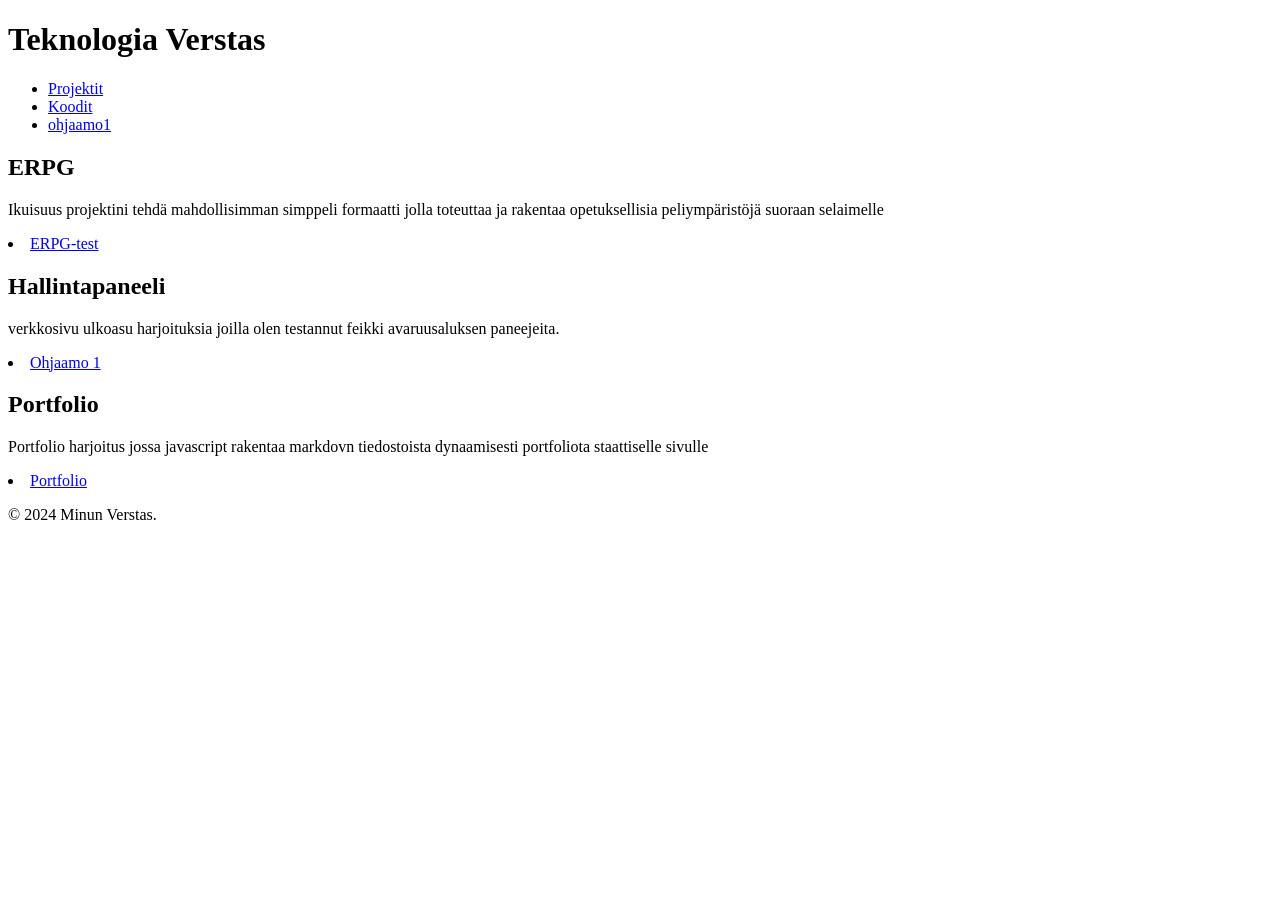
==== index.html @ 9ac34b75 "otsikoiden päivitys" ====
<!DOCTYPE html>
<html lang="fi">
<head>
    <meta charset="UTF-8">
    <meta name="viewport" content="width=device-width, initial-scale=1.0">
    <title>Teknologia Verstas</title>
    <style src="tyylit/laatikkotyyli.css"></style>
</head>

<body>
    <header>
        <h1>Teknologia Verstas</h1>
    </header>
    <nav>
        <ul>
            <li><a href="#projektit">Projektit</a></li>
            <li><a href="#koodit">Koodit</a></li>
            <li><a href="ohjaamo1.html">ohjaamo1</a></li>
        </ul>
    </nav>
    <div class="container">
        <main>
            <div class="project">
                <h2>ERPG</h2>
                <p>Ikuisuus projektini tehdä mahdollisimman simppeli formaatti jolla toteuttaa ja rakentaa opetuksellisia peliympäristöjä suoraan selaimelle</p>
                <li><a href="ERPG-test.html">ERPG-test</a></li>
            </div>
            <div class="project">
                <h2>Hallintapaneeli</h2>
                <p>verkkosivu ulkoasu harjoituksia joilla olen testannut feikki avaruusaluksen paneejeita.</p>
                <li><a href="ohjaamo1.html">Ohjaamo 1</a></li>
            </div>
            <div class="project">
                <h2>Portfolio</h2>
                <p>Portfolio harjoitus jossa javascript rakentaa markdovn tiedostoista dynaamisesti portfoliota staattiselle sivulle</p>
                <li><a href="Portfolio.html">Portfolio</a></li>
            </div>
            <!-- Lisää projekteja tarvittaessa -->
        </main>
    </div>
    <footer>
        <p>&copy; 2024 Minun Verstas.</p>
    </footer>
</body>
</html>
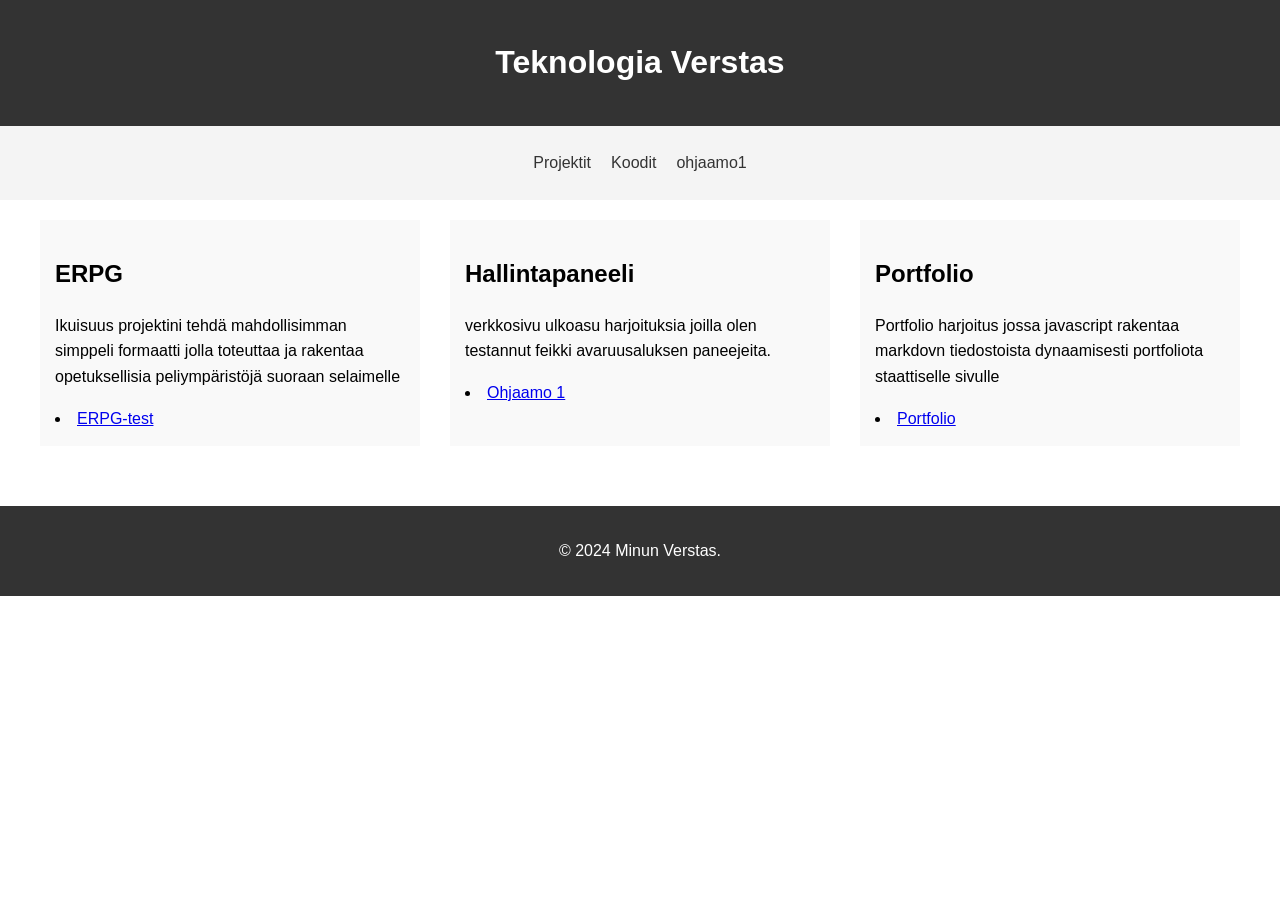
==== commit d9a67ee7: "tyyli linkki korjaus 1" ====
--- a/index.html
+++ b/index.html
@@ -4,7 +4,9 @@
     <meta charset="UTF-8">
     <meta name="viewport" content="width=device-width, initial-scale=1.0">
     <title>Teknologia Verstas</title>
-    <style src="tyylit/laatikkotyyli.css"></style>
+    <style src="./tyylit/laatikkotyyli.css"></style>
+    <link rel="stylesheet" href="./tyylit/laatikkotyyli.css">
+
 </head>
 
 <body>
--- a/tyylit/laatikkotyyli.css
+++ b/tyylit/laatikkotyyli.css
@@ -0,0 +1,63 @@
+body {
+    font-family: Arial, sans-serif;
+    line-height: 1.6;
+    margin: 0;
+    padding: 0;
+}
+.container {
+    max-width: 1200px;
+    margin: 0 auto;
+    padding: 20px;
+}
+header {
+    background-color: #333;
+    color: #fff;
+    text-align: center;
+    padding: 1rem;
+}
+nav {
+    background-color: #f4f4f4;
+    padding: 0.5rem;
+}
+nav ul {
+    list-style-type: none;
+    padding: 0;
+    display: flex;
+    justify-content: center;
+}
+nav ul li {
+    margin: 0 10px;
+}
+nav ul li a {
+    text-decoration: none;
+    color: #333;
+}
+main {
+    display: flex;
+    flex-wrap: wrap;
+    justify-content: space-between;
+}
+.project {
+    flex-basis: calc(33.333% - 20px);
+    margin-bottom: 20px;
+    background-color: #f9f9f9;
+    padding: 15px;
+    box-sizing: border-box;
+}
+footer {
+    background-color: #333;
+    color: #fff;
+    text-align: center;
+    padding: 1rem;
+    margin-top: 20px;
+}
+@media (max-width: 768px) {
+    .project {
+        flex-basis: calc(50% - 20px);
+    }
+}
+@media (max-width: 480px) {
+    .project {
+        flex-basis: 100%;
+    }
+}
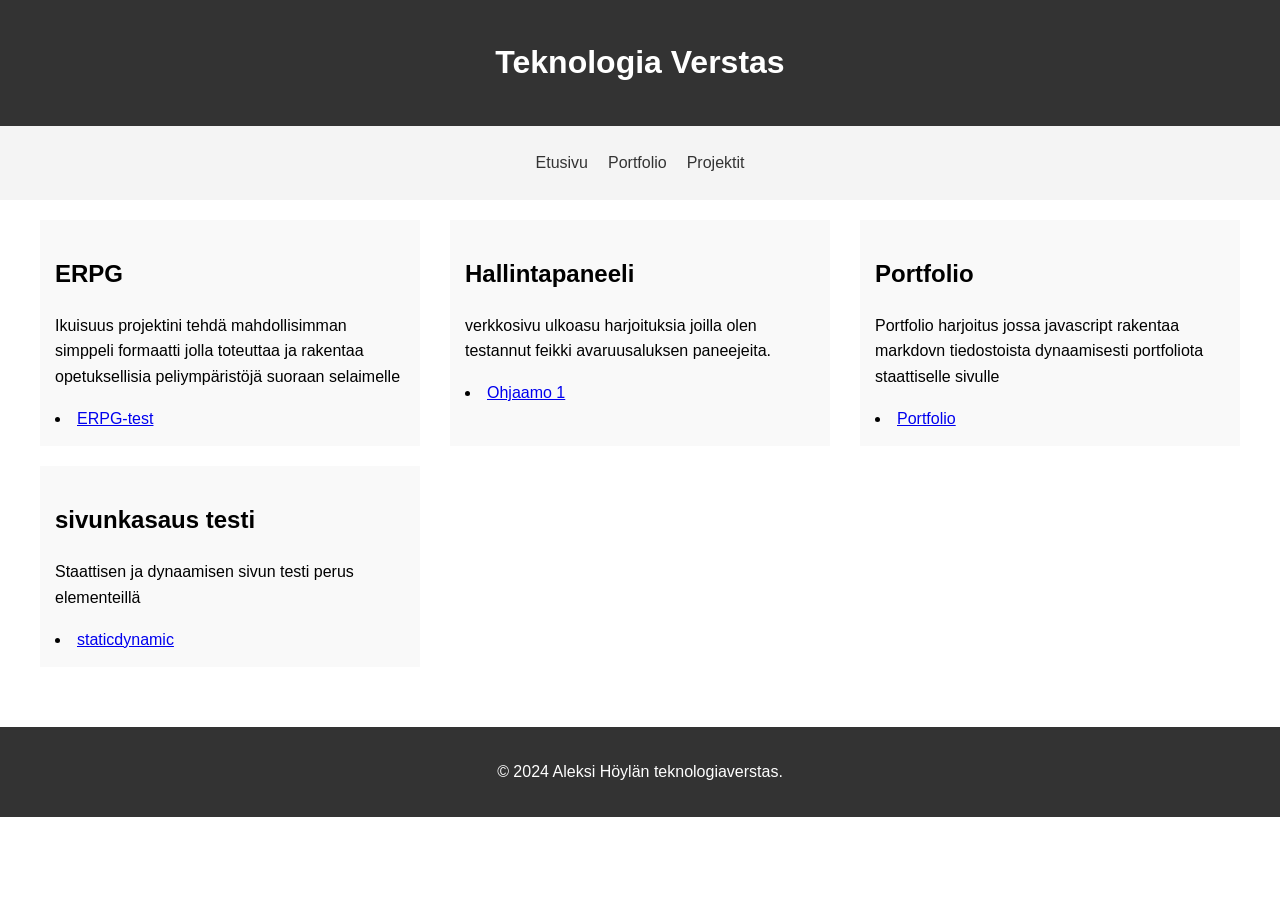
==== commit 451aacd7: "staattisen sivun testin lisäys" ====
--- a/index.html
+++ b/index.html
@@ -4,7 +4,6 @@
     <meta charset="UTF-8">
     <meta name="viewport" content="width=device-width, initial-scale=1.0">
     <title>Teknologia Verstas</title>
-    <style src="./tyylit/laatikkotyyli.css"></style>
     <link rel="stylesheet" href="./tyylit/laatikkotyyli.css">
 
 </head>
@@ -15,33 +14,39 @@
     </header>
     <nav>
         <ul>
+            <li><a href="#etusivu">Etusivu</a></li>
+            <li><a href="#portfolio">Portfolio</a></li>
             <li><a href="#projektit">Projektit</a></li>
-            <li><a href="#koodit">Koodit</a></li>
-            <li><a href="ohjaamo1.html">ohjaamo1</a></li>
         </ul>
     </nav>
     <div class="container">
         <main>
-            <div class="project">
+            <div class="laatikko">
                 <h2>ERPG</h2>
                 <p>Ikuisuus projektini tehdä mahdollisimman simppeli formaatti jolla toteuttaa ja rakentaa opetuksellisia peliympäristöjä suoraan selaimelle</p>
                 <li><a href="ERPG-test.html">ERPG-test</a></li>
             </div>
-            <div class="project">
+            <div class="laatikko">
                 <h2>Hallintapaneeli</h2>
                 <p>verkkosivu ulkoasu harjoituksia joilla olen testannut feikki avaruusaluksen paneejeita.</p>
                 <li><a href="ohjaamo1.html">Ohjaamo 1</a></li>
             </div>
-            <div class="project">
+            <div class="laatikko">
                 <h2>Portfolio</h2>
                 <p>Portfolio harjoitus jossa javascript rakentaa markdovn tiedostoista dynaamisesti portfoliota staattiselle sivulle</p>
                 <li><a href="Portfolio.html">Portfolio</a></li>
+            </div>
+            <div class="laatikko">
+                <h2>sivunkasaus testi</h2>
+                <p>Staattisen ja dynaamisen sivun testi perus elementeillä</p>
+                <li><a href="staticdynamic.html">staticdynamic</a></li>
             </div>
             <!-- Lisää projekteja tarvittaessa -->
         </main>
     </div>
     <footer>
-        <p>&copy; 2024 Minun Verstas.</p>
+        <p>&copy; 2024 Aleksi Höylän teknologiaverstas.</p>
+
     </footer>
 </body>
 </html>
--- a/tyylit/laatikkotyyli.css
+++ b/tyylit/laatikkotyyli.css
@@ -37,7 +37,7 @@
     flex-wrap: wrap;
     justify-content: space-between;
 }
-.project {
+.laatikko {
     flex-basis: calc(33.333% - 20px);
     margin-bottom: 20px;
     background-color: #f9f9f9;
@@ -51,13 +51,22 @@
     padding: 1rem;
     margin-top: 20px;
 }
+button {
+    margin: 0 10px;
+    list-style-type: none;
+    padding: 0;
+    display: flex;
+    justify-content: center;
+    text-decoration: none;
+    color: #333;
+}
 @media (max-width: 768px) {
-    .project {
+    .laatikko {
         flex-basis: calc(50% - 20px);
     }
 }
 @media (max-width: 480px) {
-    .project {
+    .laatikko {
         flex-basis: 100%;
     }
 }
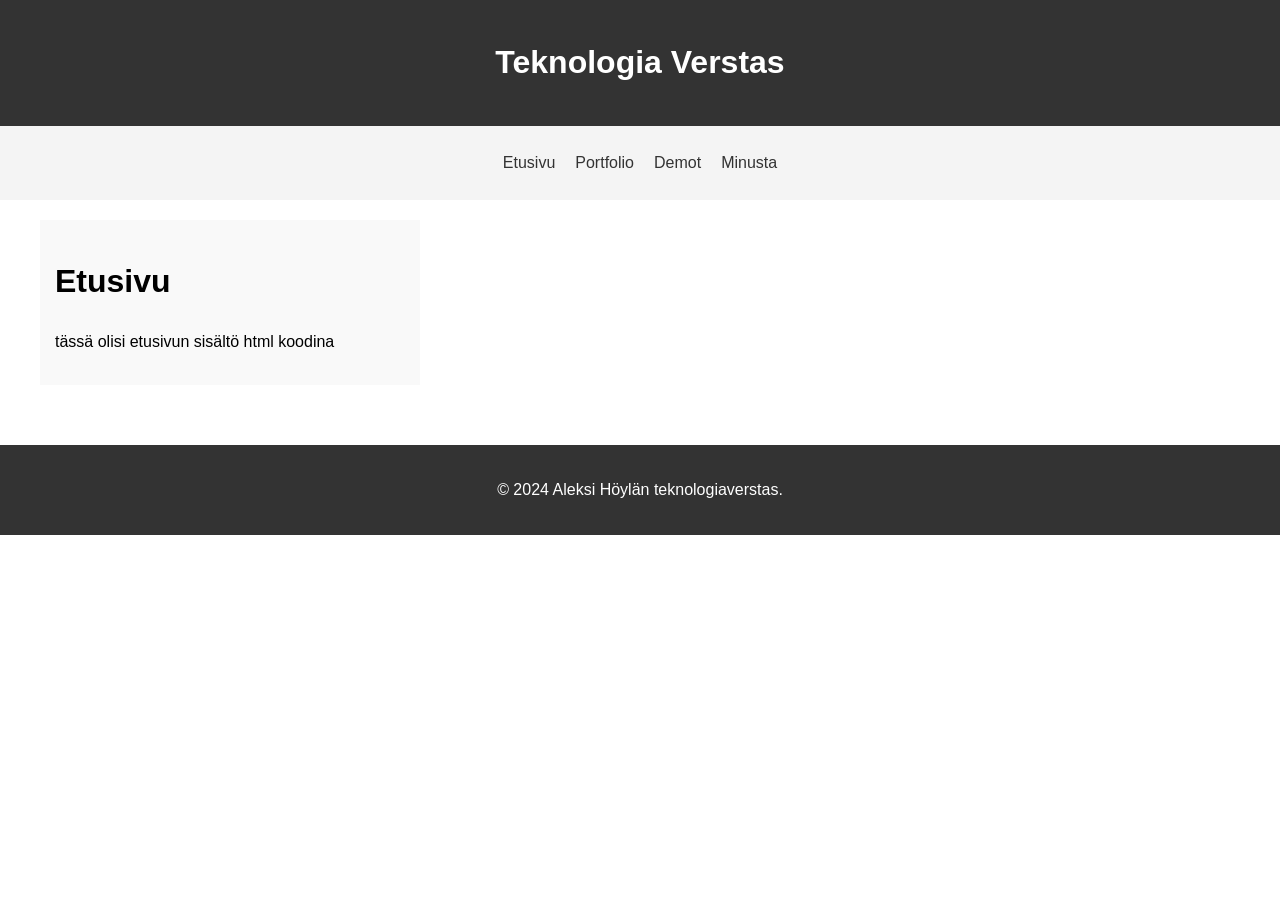
==== commit 11678090: "vaihto kokonaan dynaamiseen staattiseen sisällön lataukseen" ====
--- a/index.html
+++ b/index.html
@@ -14,39 +14,56 @@
     </header>
     <nav>
         <ul>
-            <li><a href="#etusivu">Etusivu</a></li>
-            <li><a href="#portfolio">Portfolio</a></li>
-            <li><a href="#projektit">Projektit</a></li>
+            <li><a href="#etusivu" data-file="etusivu.html">Etusivu</a></li>
+            <li><a href="#portfolio" data-file="portfolio.html">Portfolio</a></li>
+            <li><a href="#demot" data-file="demot.html">Demot</a></li>
+            <li><a href="#minusta" data-file="minusta.html">Minusta</a></li>
         </ul>
     </nav>
     <div class="container">
-        <main>
-            <div class="laatikko">
-                <h2>ERPG</h2>
-                <p>Ikuisuus projektini tehdä mahdollisimman simppeli formaatti jolla toteuttaa ja rakentaa opetuksellisia peliympäristöjä suoraan selaimelle</p>
-                <li><a href="ERPG-test.html">ERPG-test</a></li>
-            </div>
-            <div class="laatikko">
-                <h2>Hallintapaneeli</h2>
-                <p>verkkosivu ulkoasu harjoituksia joilla olen testannut feikki avaruusaluksen paneejeita.</p>
-                <li><a href="ohjaamo1.html">Ohjaamo 1</a></li>
-            </div>
-            <div class="laatikko">
-                <h2>Portfolio</h2>
-                <p>Portfolio harjoitus jossa javascript rakentaa markdovn tiedostoista dynaamisesti portfoliota staattiselle sivulle</p>
-                <li><a href="Portfolio.html">Portfolio</a></li>
-            </div>
-            <div class="laatikko">
-                <h2>sivunkasaus testi</h2>
-                <p>Staattisen ja dynaamisen sivun testi perus elementeillä</p>
-                <li><a href="staticdynamic.html">staticdynamic</a></li>
-            </div>
-            <!-- Lisää projekteja tarvittaessa -->
+        <!-- Varoitus jos käyttäjän selain ei käytä javascriptia-->
+        <noscript>
+            <p>Huom! Sivusto vaatii JavaScriptin toimiakseen kunnolla. Ole hyvä ja ota JavaScript käyttöön tai käy <a href="etusivu.html">tässä staattisessa versiossa</a>.</p>
+        </noscript>
+          
+        <main id="content">
+            <p>Ladataan sisältöä...</p>
         </main>
     </div>
+
     <footer>
         <p>&copy; 2024 Aleksi Höylän teknologiaverstas.</p>
+    </footer>
 
-    </footer>
+    <script>
+    // Funktio, joka hakee ulkoisen HTML-fragmentin ja sijoittaa sen #content elementtiin
+        function loadContent(filename) {
+        fetch(filename)
+            .then(response => {
+            if (!response.ok) {
+                throw new Error('Verkkovirhe: ' + response.status);
+            }
+            return response.text();
+            })
+            .then(html => {
+            document.getElementById('content').innerHTML = html;
+            })
+            .catch(error => {
+            console.error('Sisällön latausvirhe:', error);
+            });
+        }
+        
+        // Lisätään event listener jokaiselle navigaation linkille
+        document.querySelectorAll('nav a').forEach(link => {
+        link.addEventListener('click', function(e) {
+            e.preventDefault(); // estää oletustoiminnon (selaimen scrollauksen kohteeseen)
+            const file = this.dataset.file; // haetaan data-file arvo
+            loadContent(file); // kutsutaan loadContent-funktiota
+        });
+        });
+        
+        // Ladataan oletuksena esim. etusivu heti sivun latauksen yhteydessä
+        loadContent('etusivu.html');
+    </script>
 </body>
 </html>
--- a/tyylit/laatikkotyyli.css
+++ b/tyylit/laatikkotyyli.css
@@ -55,7 +55,6 @@
     margin: 0 10px;
     list-style-type: none;
     padding: 0;
-    display: flex;
     justify-content: center;
     text-decoration: none;
     color: #333;
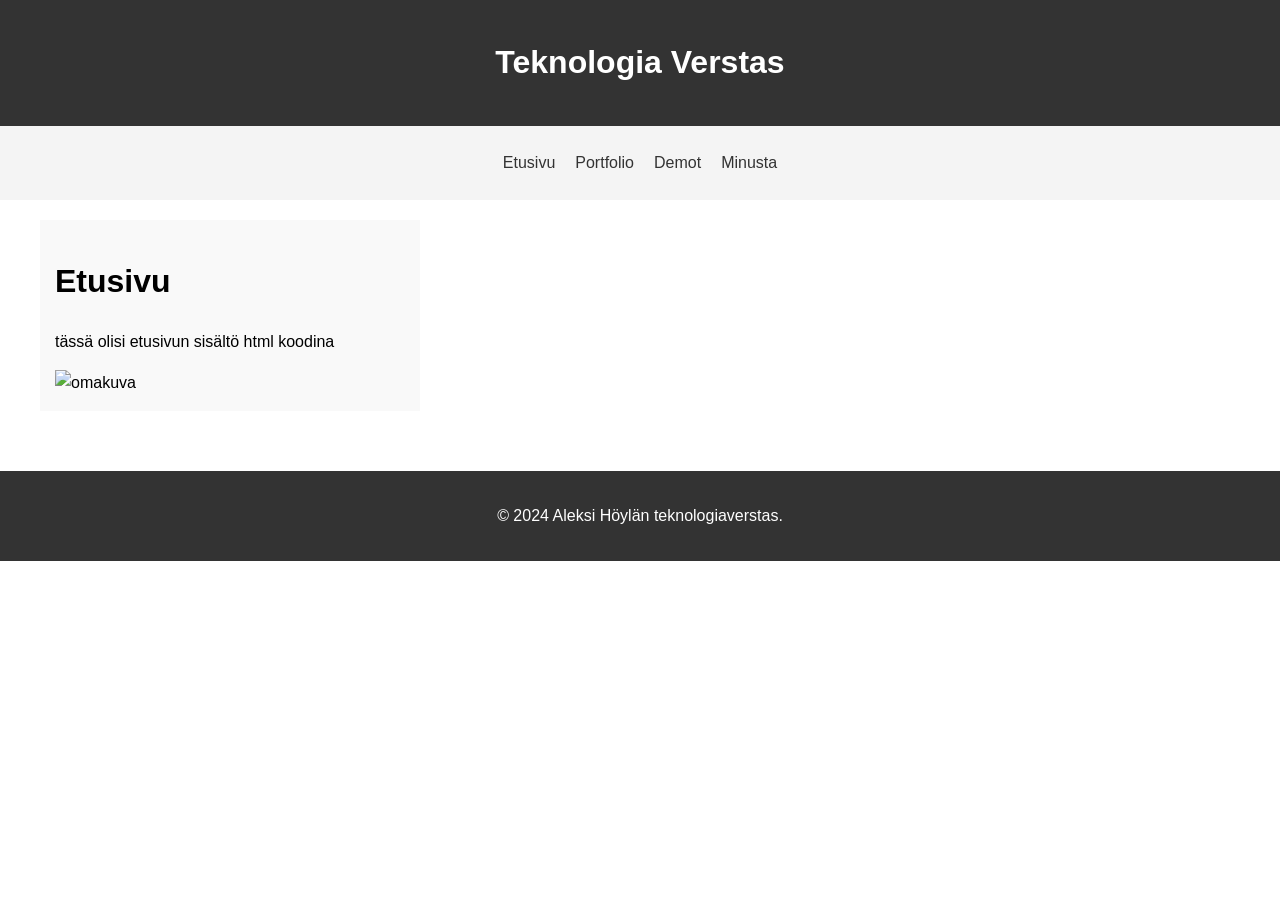
==== commit 8512ebcd: "portfoliokorjaus ja etusivu drivetesti" ====
--- a/index.html
+++ b/index.html
@@ -12,6 +12,8 @@
     <header>
         <h1>Teknologia Verstas</h1>
     </header>
+
+    <!-- Navigointipalkki -->
     <nav>
         <ul>
             <li><a href="#etusivu" data-file="etusivu.html">Etusivu</a></li>
@@ -20,23 +22,21 @@
             <li><a href="#minusta" data-file="minusta.html">Minusta</a></li>
         </ul>
     </nav>
-    <div class="container">
-        <!-- Varoitus jos käyttäjän selain ei käytä javascriptia-->
-        <noscript>
-            <p>Huom! Sivusto vaatii JavaScriptin toimiakseen kunnolla. Ole hyvä ja ota JavaScript käyttöön tai käy <a href="etusivu.html">tässä staattisessa versiossa</a>.</p>
-        </noscript>
-          
+
+    <!-- Sivun sisältö-->
+    <div class="container">          
         <main id="content">
             <p>Ladataan sisältöä...</p>
         </main>
     </div>
-
+    
+    <!-- Alateksti -->
     <footer>
         <p>&copy; 2024 Aleksi Höylän teknologiaverstas.</p>
     </footer>
 
     <script>
-    // Funktio, joka hakee ulkoisen HTML-fragmentin ja sijoittaa sen #content elementtiin
+        // Funktio, joka hakee ulkoisen HTML-fragmentin ja sijoittaa sen #content elementtiin
         function loadContent(filename) {
         fetch(filename)
             .then(response => {
@@ -53,17 +53,28 @@
             });
         }
         
-        // Lisätään event listener jokaiselle navigaation linkille
+        // Event listener navigaation linkeille
         document.querySelectorAll('nav a').forEach(link => {
-        link.addEventListener('click', function(e) {
-            e.preventDefault(); // estää oletustoiminnon (selaimen scrollauksen kohteeseen)
-            const file = this.dataset.file; // haetaan data-file arvo
-            loadContent(file); // kutsutaan loadContent-funktiota
+            link.addEventListener('click', function(e) {
+                e.preventDefault(); // estää oletustoiminnon
+                const file = this.dataset.file; // haetaan ladattava tiedosto
+                // Päivitetään URL-hashi vastaamaan tiedoston nimeä ilman .html -päätettä
+                window.location.hash = file.replace('.html', '');
+                loadContent(file);
+            });
         });
+    
+        // Sivun latauksen yhteydessä tarkistetaan URL-hash ja ladataan vastaava sisältö
+        window.addEventListener('load', () => {
+            // Jos hash on asetettu, yritetään ladata siitä johdettu tiedosto
+            const hash = window.location.hash.substring(1); // poistaa #-merkin
+            if (hash) {
+                loadContent(hash + '.html');
+            } else {
+                // Oletuksena ladataan etusivu
+                loadContent('etusivu.html');
+            }
         });
-        
-        // Ladataan oletuksena esim. etusivu heti sivun latauksen yhteydessä
-        loadContent('etusivu.html');
     </script>
 </body>
 </html>
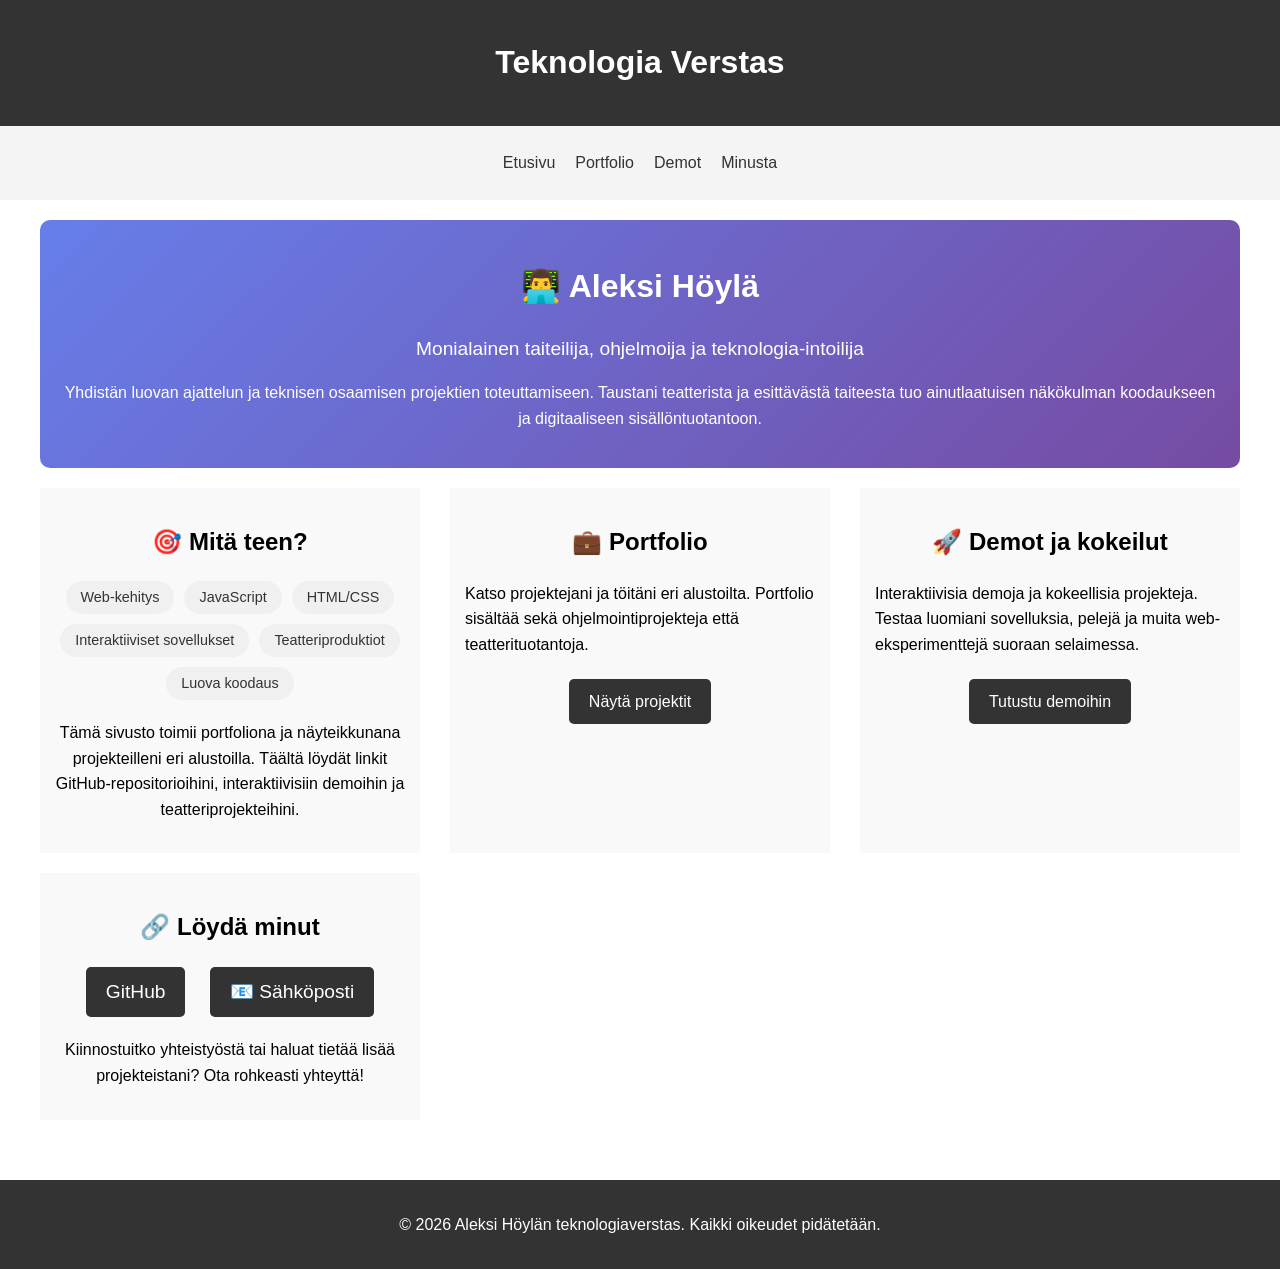
==== commit 6470b43a: "Update homepage, portfolio, about page and demot with modern landing page content Co-authored-by: ka" ====
--- a/index.html
+++ b/index.html
@@ -32,7 +32,7 @@
     
     <!-- Alateksti -->
     <footer>
-        <p>&copy; 2024 Aleksi Höylän teknologiaverstas.</p>
+        <p>&copy; 2026 Aleksi Höylän teknologiaverstas. Kaikki oikeudet pidätetään.</p>
     </footer>
 
     <script>
